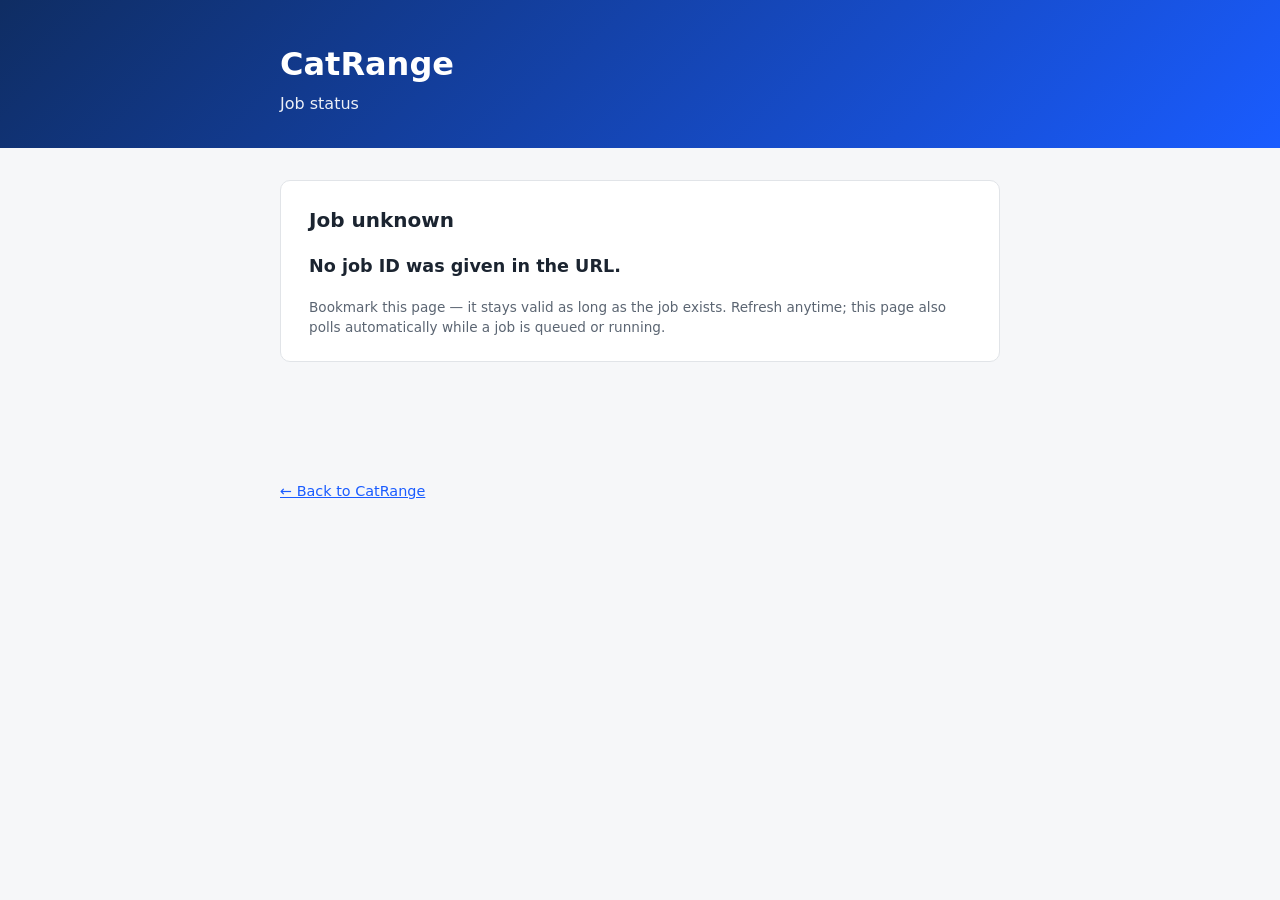
==== webapp/frontend/job.html @ ba91fe22 "Add catrange.sahassbio.com hosted-service stack + README updates - webapp/: Docker Compose stack (ng" ====
<!doctype html>
<html lang="en">
<head>
  <meta charset="utf-8" />
  <meta name="viewport" content="width=device-width, initial-scale=1" />
  <title>CatRange — Job status</title>
  <link rel="stylesheet" href="styles.css" />
</head>
<body>
  <header class="site-header">
    <div class="wrap">
      <h1><a href="index.html" class="home-link">CatRange</a></h1>
      <p class="tagline">Job status</p>
    </div>
  </header>

  <main class="wrap">
    <section class="card">
      <h2>Job <span id="job-id-display">…</span></h2>
      <p id="status-line">Loading…</p>
      <div id="progress-detail"></div>
      <p id="results-link" hidden>
        <a id="download-link" href="#">Download inference_results.csv</a>
      </p>
      <p class="hint">
        Bookmark this page — it stays valid as long as the job exists. Refresh anytime;
        this page also polls automatically while a job is queued or running.
      </p>
    </section>
  </main>

  <footer class="site-footer">
    <div class="wrap">
      <p><a href="index.html">&larr; Back to CatRange</a></p>
    </div>
  </footer>

  <script src="app.js"></script>
</body>
</html>
---- webapp/frontend/styles.css ----
:root {
  --ink: #1b2430;
  --muted: #5b6572;
  --bg: #f6f7f9;
  --card: #ffffff;
  --border: #e1e4e8;
  --accent: #1a5cff;
  --good: #1c7d3f;
  --bad: #b3261e;
  --radius: 10px;
}

* { box-sizing: border-box; }

body {
  margin: 0;
  font-family: "Segoe UI", system-ui, -apple-system, sans-serif;
  color: var(--ink);
  background: var(--bg);
  line-height: 1.5;
}

.wrap {
  max-width: 760px;
  margin: 0 auto;
  padding: 0 1.25rem;
}

.site-header {
  background: linear-gradient(135deg, #0f2d63, #1a5cff);
  color: #fff;
  padding: 2.5rem 0 2rem;
}

.site-header h1 { margin: 0 0 0.25rem; font-size: 2rem; }
.site-header .home-link { color: #fff; text-decoration: none; }
.site-header .tagline { margin: 0; opacity: 0.92; }
.site-header .lab-credit { margin: 0.5rem 0 0; font-size: 0.9rem; opacity: 0.85; }
.site-header .lab-credit a { color: #fff; }

main.wrap { padding-top: 2rem; padding-bottom: 3rem; }

.card {
  background: var(--card);
  border: 1px solid var(--border);
  border-radius: var(--radius);
  padding: 1.5rem 1.75rem;
  margin-bottom: 1.5rem;
}

.card.recommended {
  border-color: #bcd0ff;
  background: #f2f6ff;
}

.card h2 { margin-top: 0; font-size: 1.25rem; }

.colab-cta { text-align: center; }
.colab-badge img { display: inline-block; }

.job-form { display: flex; flex-direction: column; gap: 1rem; margin-top: 1rem; }

.field { display: flex; flex-direction: column; gap: 0.35rem; }
.field label { font-weight: 600; font-size: 0.9rem; }
.field textarea,
.field select,
.field input[type="email"],
.field input[type="file"] {
  font: inherit;
  padding: 0.5rem 0.6rem;
  border: 1px solid var(--border);
  border-radius: 6px;
  background: #fff;
}
.field textarea { resize: vertical; }
.hint { margin: 0; color: var(--muted); font-size: 0.85rem; }

button {
  align-self: flex-start;
  background: var(--accent);
  color: #fff;
  border: none;
  padding: 0.65rem 1.4rem;
  border-radius: 999px;
  font-weight: 600;
  cursor: pointer;
  font-size: 0.95rem;
}
button:hover { background: #0f45cc; }
button:disabled { background: #9fb3d9; cursor: not-allowed; }

.form-status { min-height: 1.2em; font-weight: 600; }
.form-status.error { color: var(--bad); }
.form-status.success { color: var(--good); }

.citation { color: var(--muted); font-size: 0.92rem; }

.site-footer {
  padding: 2rem 0 3rem;
  color: var(--muted);
  font-size: 0.9rem;
}
.site-footer a { color: var(--accent); }

#status-line { font-size: 1.1rem; font-weight: 600; }
#progress-detail { color: var(--muted); white-space: pre-wrap; font-size: 0.9rem; }
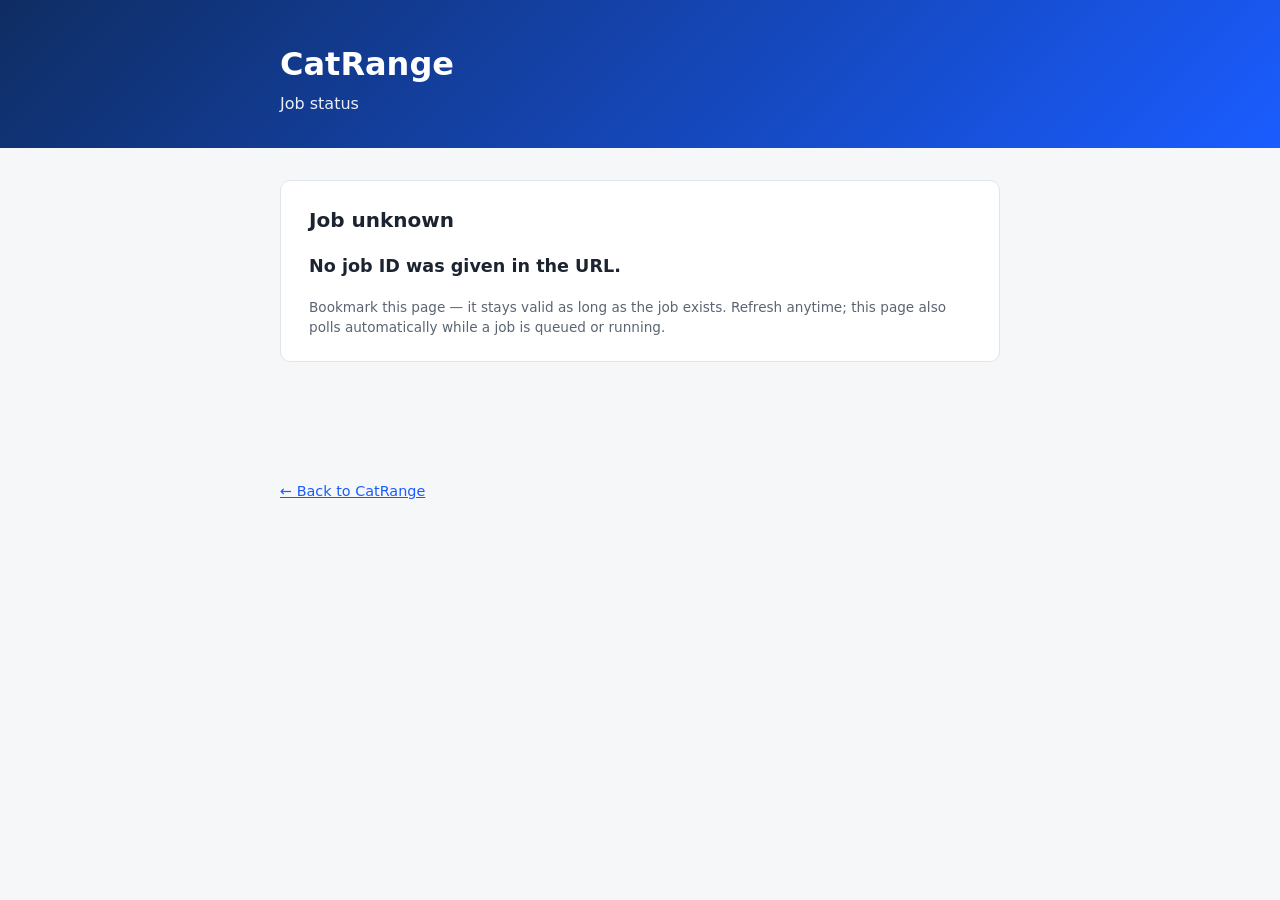
==== commit 5c8d6381: "Split frontend/backend deployment for Hostinger shared hosting catrange.sahassbio.com is confirmed H" ====
--- a/webapp/frontend/job.html
+++ b/webapp/frontend/job.html
@@ -35,6 +35,7 @@
     </div>
   </footer>
 
+  <script src="config.js"></script>
   <script src="app.js"></script>
 </body>
 </html>
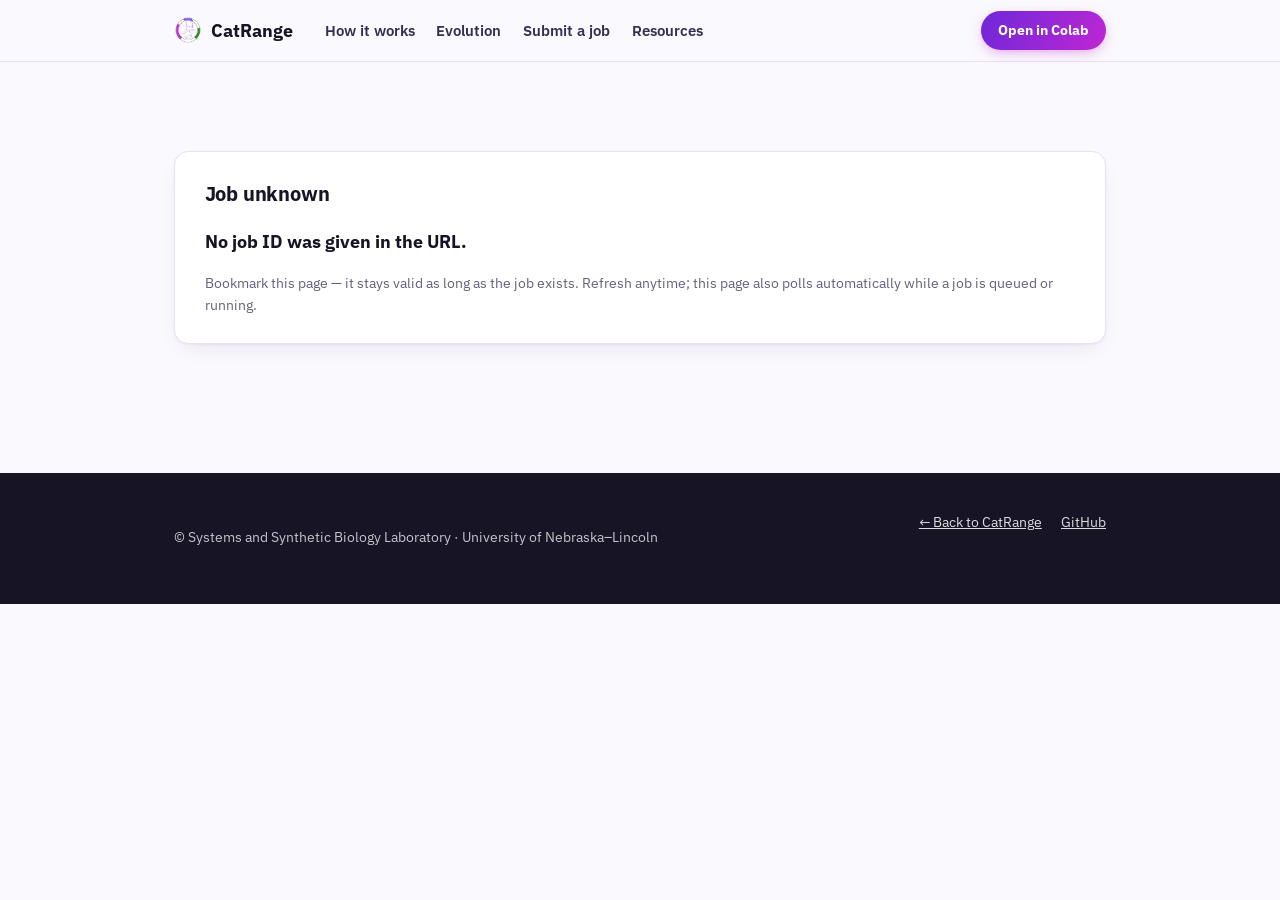
==== commit 3964c9f5: "Redesign frontend: elegant hero, evolution timeline, resources, team - New IBM Plex Sans/Mono type s" ====
--- a/webapp/frontend/job.html
+++ b/webapp/frontend/job.html
@@ -4,34 +4,53 @@
   <meta charset="utf-8" />
   <meta name="viewport" content="width=device-width, initial-scale=1" />
   <title>CatRange — Job status</title>
+  <link rel="icon" href="assets/catrange-mark.png" />
+  <link rel="preconnect" href="https://fonts.googleapis.com" />
+  <link rel="preconnect" href="https://fonts.gstatic.com" crossorigin />
+  <link href="https://fonts.googleapis.com/css2?family=IBM+Plex+Sans:wght@400;500;600;700;800&family=IBM+Plex+Mono:wght@500&display=swap" rel="stylesheet" />
   <link rel="stylesheet" href="styles.css" />
 </head>
 <body>
-  <header class="site-header">
+  <nav class="site-nav">
     <div class="wrap">
-      <h1><a href="index.html" class="home-link">CatRange</a></h1>
-      <p class="tagline">Job status</p>
+      <a class="brand" href="index.html">
+        <img src="assets/catrange-mark.png" alt="" />
+        CatRange
+      </a>
+      <div class="nav-links">
+        <a href="index.html#how-it-works">How it works</a>
+        <a href="index.html#evolution">Evolution</a>
+        <a href="index.html#submit">Submit a job</a>
+        <a href="index.html#resources">Resources</a>
+      </div>
+      <a class="nav-cta" href="https://colab.research.google.com/github/ssbio/CatRange/blob/main/CatRange_Inference_Interface.ipynb" target="_blank" rel="noopener">Open in Colab</a>
     </div>
-  </header>
+  </nav>
 
   <main class="wrap">
-    <section class="card">
-      <h2>Job <span id="job-id-display">…</span></h2>
-      <p id="status-line">Loading…</p>
-      <div id="progress-detail"></div>
-      <p id="results-link" hidden>
-        <a id="download-link" href="#">Download inference_results.csv</a>
-      </p>
-      <p class="hint">
-        Bookmark this page — it stays valid as long as the job exists. Refresh anytime;
-        this page also polls automatically while a job is queued or running.
-      </p>
+    <section class="section">
+      <div class="card">
+        <h2>Job <span id="job-id-display">…</span></h2>
+        <p id="status-line">Loading…</p>
+        <div id="progress-detail"></div>
+        <p id="results-link" hidden>
+          <a id="download-link" href="#">Download inference_results.csv</a>
+        </p>
+        <p class="hint">
+          Bookmark this page — it stays valid as long as the job exists. Refresh anytime;
+          this page also polls automatically while a job is queued or running.
+        </p>
+      </div>
     </section>
   </main>
 
   <footer class="site-footer">
     <div class="wrap">
-      <p><a href="index.html">&larr; Back to CatRange</a></p>
+      <p>&copy; Systems and Synthetic Biology Laboratory &middot; University of Nebraska–Lincoln</p>
+      <div class="footer-links">
+        <a href="index.html">&larr; Back to CatRange</a>
+        <a href="https://github.com/ssbio/CatRange" target="_blank" rel="noopener">GitHub</a>
+      </div>
     </div>
   </footer>
 
--- a/webapp/frontend/styles.css
+++ b/webapp/frontend/styles.css
@@ -1,106 +1,589 @@
+/* =========================================================================
+   CatRange — design tokens
+   Palette takes its cue from the enzyme-kinetics cycle motif (magenta/violet
+   substrate branch, green product branch) rather than generic "SaaS blue".
+   ========================================================================= */
 :root {
-  --ink: #1b2430;
-  --muted: #5b6572;
-  --bg: #f6f7f9;
+  --ink: #171425;
+  --ink-soft: #372f52;
+  --muted: #665f7d;
+  --bg: #faf9fd;
+  --bg-tint: #f3effc;
   --card: #ffffff;
-  --border: #e1e4e8;
-  --accent: #1a5cff;
-  --good: #1c7d3f;
+  --border: #e6e1f5;
+
+  --violet: #6d28d9;
+  --violet-dark: #4c1d95;
+  --magenta: #c026d3;
+  --green: #15803d;
+  --green-bright: #22c55e;
+  --gold: #d97706;
   --bad: #b3261e;
-  --radius: 10px;
+
+  --gradient-hero: linear-gradient(135deg, #241a4d 0%, #5b21b6 46%, #c026d3 100%);
+  --gradient-accent: linear-gradient(120deg, var(--violet), var(--magenta));
+
+  --radius-sm: 8px;
+  --radius: 14px;
+  --radius-lg: 20px;
+  --shadow-card: 0 1px 2px rgba(23, 20, 37, 0.04), 0 8px 24px -12px rgba(76, 29, 149, 0.18);
+  --shadow-pop: 0 12px 32px -8px rgba(76, 29, 149, 0.35);
+  --max: 980px;
 }
 
 * { box-sizing: border-box; }
+
+html { scroll-behavior: smooth; }
 
 body {
   margin: 0;
-  font-family: "Segoe UI", system-ui, -apple-system, sans-serif;
+  font-family: "IBM Plex Sans", "Segoe UI", system-ui, -apple-system, sans-serif;
   color: var(--ink);
   background: var(--bg);
-  line-height: 1.5;
+  line-height: 1.6;
+  -webkit-font-smoothing: antialiased;
 }
 
 .wrap {
-  max-width: 760px;
+  max-width: var(--max);
   margin: 0 auto;
-  padding: 0 1.25rem;
-}
-
-.site-header {
-  background: linear-gradient(135deg, #0f2d63, #1a5cff);
+  padding: 0 1.5rem;
+}
+
+a { color: var(--violet); }
+a:hover { color: var(--magenta); }
+
+h1, h2, h3 { font-family: inherit; letter-spacing: -0.01em; color: var(--ink); }
+code {
+  background: var(--bg-tint);
+  border-radius: 4px;
+  padding: 0.1rem 0.35rem;
+  font-size: 0.9em;
+}
+
+/* -------------------------------------------------------------------------
+   Top navigation
+   ------------------------------------------------------------------------- */
+.site-nav {
+  position: sticky;
+  top: 0;
+  z-index: 20;
+  background: rgba(250, 249, 253, 0.88);
+  backdrop-filter: blur(10px);
+  border-bottom: 1px solid var(--border);
+}
+.site-nav .wrap {
+  display: flex;
+  align-items: center;
+  gap: 1.5rem;
+  padding-top: 0.7rem;
+  padding-bottom: 0.7rem;
+}
+.brand {
+  display: flex;
+  align-items: center;
+  gap: 0.55rem;
+  font-weight: 800;
+  font-size: 1.15rem;
+  color: var(--ink);
+  text-decoration: none;
+  white-space: nowrap;
+}
+.brand img { width: 28px; height: 28px; display: block; }
+.brand:hover { color: var(--violet); }
+
+.nav-links {
+  display: flex;
+  gap: 1.35rem;
+  margin: 0 auto 0 0.5rem;
+  flex-wrap: wrap;
+  font-size: 0.92rem;
+  font-weight: 600;
+}
+.nav-links a {
+  color: var(--ink-soft);
+  text-decoration: none;
+}
+.nav-links a:hover { color: var(--violet); }
+
+.nav-cta {
+  background: var(--gradient-accent);
+  color: #fff !important;
+  padding: 0.5rem 1.05rem;
+  border-radius: 999px;
+  text-decoration: none;
+  font-weight: 700;
+  font-size: 0.88rem;
+  white-space: nowrap;
+  box-shadow: 0 4px 14px -4px rgba(192, 38, 211, 0.55);
+}
+.nav-cta:hover { color: #fff !important; filter: brightness(1.08); }
+
+/* -------------------------------------------------------------------------
+   Hero
+   ------------------------------------------------------------------------- */
+.hero {
+  background: var(--gradient-hero);
   color: #fff;
-  padding: 2.5rem 0 2rem;
-}
-
-.site-header h1 { margin: 0 0 0.25rem; font-size: 2rem; }
-.site-header .home-link { color: #fff; text-decoration: none; }
-.site-header .tagline { margin: 0; opacity: 0.92; }
-.site-header .lab-credit { margin: 0.5rem 0 0; font-size: 0.9rem; opacity: 0.85; }
-.site-header .lab-credit a { color: #fff; }
-
-main.wrap { padding-top: 2rem; padding-bottom: 3rem; }
+  padding: 3.2rem 0 3.4rem;
+  position: relative;
+  overflow: hidden;
+}
+.hero::after {
+  content: "";
+  position: absolute;
+  inset: 0;
+  background: radial-gradient(circle at 85% 15%, rgba(255, 255, 255, 0.14), transparent 45%);
+  pointer-events: none;
+}
+.hero .wrap { position: relative; }
+
+.eyebrow {
+  display: inline-flex;
+  align-items: center;
+  gap: 0.4rem;
+  background: rgba(255, 255, 255, 0.14);
+  border: 1px solid rgba(255, 255, 255, 0.28);
+  padding: 0.3rem 0.85rem;
+  border-radius: 999px;
+  font-size: 0.78rem;
+  font-weight: 700;
+  letter-spacing: 0.04em;
+  text-transform: uppercase;
+  margin-bottom: 1.1rem;
+}
+.eyebrow a { color: #fff; text-decoration: underline; text-underline-offset: 2px; }
+
+.hero h1 {
+  color: #fff;
+  margin: 0 0 0.6rem;
+  font-size: 2.05rem;
+  font-weight: 800;
+  line-height: 1.2;
+  max-width: 42rem;
+}
+.hero .subtitle {
+  margin: 0 0 1.4rem;
+  font-size: 1.08rem;
+  color: rgba(255, 255, 255, 0.92);
+  max-width: 38rem;
+}
+.hero .lab-line {
+  margin: 0 0 0.3rem;
+  font-size: 0.95rem;
+  color: rgba(255, 255, 255, 0.85);
+}
+.hero .pi-line {
+  margin: 0 0 1.8rem;
+  font-size: 0.92rem;
+  color: rgba(255, 255, 255, 0.75);
+}
+.hero .pi-line strong { color: #fff; font-weight: 700; }
+
+.hero-actions {
+  display: flex;
+  flex-wrap: wrap;
+  gap: 0.9rem;
+  align-items: center;
+}
+.btn {
+  display: inline-flex;
+  align-items: center;
+  gap: 0.5rem;
+  padding: 0.75rem 1.5rem;
+  border-radius: 999px;
+  font-weight: 700;
+  font-size: 0.96rem;
+  text-decoration: none;
+  border: none;
+  cursor: pointer;
+  transition: transform 0.12s ease, filter 0.12s ease;
+}
+.btn:hover { transform: translateY(-1px); }
+.btn-primary {
+  background: var(--green-bright);
+  color: #0b3a1c;
+  box-shadow: 0 10px 24px -8px rgba(34, 197, 94, 0.55);
+}
+.btn-primary:hover { color: #0b3a1c; filter: brightness(1.05); }
+.btn-ghost {
+  background: rgba(255, 255, 255, 0.1);
+  color: #fff;
+  border: 1.5px solid rgba(255, 255, 255, 0.55);
+}
+.btn-ghost:hover { color: #fff; background: rgba(255, 255, 255, 0.18); }
+
+.colab-badge img { display: block; height: 30px; }
+
+/* -------------------------------------------------------------------------
+   Institution logo strip
+   ------------------------------------------------------------------------- */
+.logo-strip {
+  background: var(--bg-tint);
+  border-bottom: 1px solid var(--border);
+  padding: 1rem 0;
+}
+.logo-strip .wrap {
+  display: flex;
+  align-items: center;
+  gap: 2.2rem;
+  flex-wrap: wrap;
+  justify-content: center;
+}
+.logo-strip p {
+  margin: 0;
+  font-size: 0.8rem;
+  color: var(--muted);
+  font-weight: 600;
+  text-transform: uppercase;
+  letter-spacing: 0.05em;
+}
+.logo-strip .logos {
+  display: flex;
+  align-items: center;
+  gap: 2.2rem;
+  flex-wrap: wrap;
+}
+.logo-strip img {
+  height: 42px;
+  width: auto;
+  filter: grayscale(0.15);
+  opacity: 0.92;
+}
+
+/* -------------------------------------------------------------------------
+   Sections & cards
+   ------------------------------------------------------------------------- */
+main.wrap { padding-top: 3rem; padding-bottom: 3rem; }
+
+.section { padding: 2.6rem 0; }
+.section + .section { border-top: 1px solid var(--border); }
+.section-head { max-width: 40rem; margin: 0 auto 2rem; text-align: center; }
+.section-head .kicker {
+  display: inline-block;
+  color: var(--violet);
+  font-weight: 800;
+  font-size: 0.78rem;
+  letter-spacing: 0.09em;
+  text-transform: uppercase;
+  margin-bottom: 0.5rem;
+}
+.section-head h2 { font-size: 1.65rem; margin: 0 0 0.6rem; }
+.section-head p { color: var(--muted); margin: 0; }
 
 .card {
   background: var(--card);
   border: 1px solid var(--border);
   border-radius: var(--radius);
-  padding: 1.5rem 1.75rem;
+  padding: 1.6rem 1.85rem;
   margin-bottom: 1.5rem;
+  box-shadow: var(--shadow-card);
 }
 
 .card.recommended {
-  border-color: #bcd0ff;
-  background: #f2f6ff;
-}
+  border-color: #b9f3cf;
+  background: linear-gradient(180deg, #f2fdf6, #ffffff 55%);
+}
+.card.recommended h2 { color: var(--green); }
 
 .card h2 { margin-top: 0; font-size: 1.25rem; }
 
+.grid-2 { display: grid; grid-template-columns: 1fr 1fr; gap: 1.5rem; align-items: start; }
+@media (max-width: 780px) { .grid-2 { grid-template-columns: 1fr; } }
+
+/* Mode cards ("How CatRange works") */
+.mode-grid {
+  display: grid;
+  grid-template-columns: repeat(4, 1fr);
+  gap: 1rem;
+  margin-top: 0.5rem;
+}
+@media (max-width: 900px) { .mode-grid { grid-template-columns: repeat(2, 1fr); } }
+@media (max-width: 520px) { .mode-grid { grid-template-columns: 1fr; } }
+
+.mode-card {
+  background: var(--card);
+  border: 1px solid var(--border);
+  border-radius: var(--radius);
+  padding: 1.25rem 1.15rem;
+  box-shadow: var(--shadow-card);
+}
+.mode-card .mode-icon {
+  width: 38px;
+  height: 38px;
+  border-radius: 10px;
+  display: flex;
+  align-items: center;
+  justify-content: center;
+  font-size: 1.15rem;
+  margin-bottom: 0.7rem;
+  background: var(--gradient-accent);
+  color: #fff;
+}
+.mode-card h3 { margin: 0 0 0.35rem; font-size: 1.02rem; }
+.mode-card p { margin: 0; color: var(--muted); font-size: 0.88rem; }
+
+.mech-note {
+  margin-top: 1.1rem;
+  padding: 0.9rem 1.1rem;
+  background: var(--bg-tint);
+  border: 1px solid var(--border);
+  border-radius: var(--radius-sm);
+  font-size: 0.9rem;
+  color: var(--ink-soft);
+}
+.mech-note strong { color: var(--violet); }
+
 .colab-cta { text-align: center; }
-.colab-badge img { display: inline-block; }
 
 .job-form { display: flex; flex-direction: column; gap: 1rem; margin-top: 1rem; }
 
 .field { display: flex; flex-direction: column; gap: 0.35rem; }
-.field label { font-weight: 600; font-size: 0.9rem; }
+.field label { font-weight: 700; font-size: 0.88rem; color: var(--ink-soft); }
 .field textarea,
 .field select,
 .field input[type="email"],
 .field input[type="file"] {
   font: inherit;
-  padding: 0.5rem 0.6rem;
-  border: 1px solid var(--border);
-  border-radius: 6px;
+  padding: 0.55rem 0.7rem;
+  border: 1.5px solid var(--border);
+  border-radius: var(--radius-sm);
   background: #fff;
-}
-.field textarea { resize: vertical; }
+  color: var(--ink);
+}
+.field textarea:focus,
+.field select:focus,
+.field input:focus {
+  outline: none;
+  border-color: var(--violet);
+  box-shadow: 0 0 0 3px rgba(109, 40, 217, 0.15);
+}
+.field textarea { resize: vertical; font-family: "SFMono-Regular", Consolas, monospace; }
 .hint { margin: 0; color: var(--muted); font-size: 0.85rem; }
 
 button {
   align-self: flex-start;
-  background: var(--accent);
+  background: var(--gradient-accent);
   color: #fff;
   border: none;
-  padding: 0.65rem 1.4rem;
+  padding: 0.7rem 1.6rem;
   border-radius: 999px;
-  font-weight: 600;
+  font-weight: 700;
   cursor: pointer;
   font-size: 0.95rem;
-}
-button:hover { background: #0f45cc; }
-button:disabled { background: #9fb3d9; cursor: not-allowed; }
-
-.form-status { min-height: 1.2em; font-weight: 600; }
+  box-shadow: 0 8px 20px -8px rgba(109, 40, 217, 0.5);
+}
+button:hover { filter: brightness(1.08); }
+button:disabled { background: #cabfe0; box-shadow: none; cursor: not-allowed; }
+
+.form-status { min-height: 1.2em; font-weight: 700; }
 .form-status.error { color: var(--bad); }
-.form-status.success { color: var(--good); }
-
-.citation { color: var(--muted); font-size: 0.92rem; }
-
-.site-footer {
-  padding: 2rem 0 3rem;
+.form-status.success { color: var(--green); }
+
+.citation {
   color: var(--muted);
   font-size: 0.9rem;
-}
-.site-footer a { color: var(--accent); }
-
-#status-line { font-size: 1.1rem; font-weight: 600; }
+  font-style: italic;
+  background: var(--bg-tint);
+  border-radius: var(--radius-sm);
+  padding: 0.8rem 1rem;
+  margin: 0.8rem 0;
+}
+
+/* -------------------------------------------------------------------------
+   Evolution timeline
+   ------------------------------------------------------------------------- */
+.timeline {
+  position: relative;
+  margin: 2rem 0 0.5rem;
+  padding-left: 2rem;
+}
+.timeline::before {
+  content: "";
+  position: absolute;
+  left: 0.55rem;
+  top: 0.4rem;
+  bottom: 0.4rem;
+  width: 3px;
+  border-radius: 3px;
+  background: linear-gradient(180deg, var(--violet), var(--magenta), var(--green-bright));
+}
+.timeline-item {
+  position: relative;
+  padding-bottom: 2.1rem;
+}
+.timeline-item:last-child { padding-bottom: 0; }
+.timeline-item::before {
+  content: "";
+  position: absolute;
+  left: -2rem;
+  top: 0.28rem;
+  width: 14px;
+  height: 14px;
+  border-radius: 50%;
+  background: #fff;
+  border: 3px solid var(--violet);
+  box-shadow: 0 0 0 4px var(--bg);
+}
+.timeline-item.milestone-realkcat::before { border-color: var(--magenta); }
+.timeline-item.milestone-catrange::before { border-color: var(--green-bright); }
+.timeline-item.milestone-today::before { border-color: var(--gold); }
+
+.timeline-item .tag {
+  display: inline-block;
+  font-size: 0.72rem;
+  font-weight: 800;
+  letter-spacing: 0.06em;
+  text-transform: uppercase;
+  color: var(--violet);
+  background: var(--bg-tint);
+  border-radius: 999px;
+  padding: 0.2rem 0.65rem;
+  margin-bottom: 0.45rem;
+}
+.timeline-item.milestone-realkcat .tag { color: var(--magenta); background: #fbe8fc; }
+.timeline-item.milestone-catrange .tag { color: var(--green); background: #e6f7ec; }
+.timeline-item.milestone-today .tag { color: var(--gold); background: #fdf1e0; }
+
+.timeline-item h3 { margin: 0 0 0.4rem; font-size: 1.12rem; }
+.timeline-item p { margin: 0 0 0.6rem; color: var(--ink-soft); font-size: 0.95rem; }
+.timeline-item p:last-child { margin-bottom: 0; }
+.timeline-item .stat-row {
+  display: flex;
+  gap: 0.6rem;
+  flex-wrap: wrap;
+  margin: 0.7rem 0;
+}
+.stat-pill {
+  background: #fff;
+  border: 1.5px solid var(--border);
+  border-radius: var(--radius-sm);
+  padding: 0.45rem 0.8rem;
+  font-size: 0.82rem;
+  font-weight: 700;
+  color: var(--ink-soft);
+}
+.stat-pill b { color: var(--violet); }
+
+.evidence-figure {
+  margin-top: 1.75rem;
+  border: 1px solid var(--border);
+  border-radius: var(--radius);
+  overflow: hidden;
+  background: #fff;
+  box-shadow: var(--shadow-card);
+}
+.evidence-figure img { display: block; width: 100%; height: auto; }
+.evidence-figure figcaption {
+  padding: 1rem 1.3rem 1.2rem;
+  color: var(--muted);
+  font-size: 0.86rem;
+}
+.evidence-figure figcaption strong { color: var(--ink-soft); }
+
+/* -------------------------------------------------------------------------
+   Resource link cards
+   ------------------------------------------------------------------------- */
+.resource-grid {
+  display: grid;
+  grid-template-columns: repeat(2, 1fr);
+  gap: 1.1rem;
+}
+@media (max-width: 700px) { .resource-grid { grid-template-columns: 1fr; } }
+
+.resource-card {
+  display: flex;
+  gap: 0.9rem;
+  align-items: flex-start;
+  background: var(--card);
+  border: 1px solid var(--border);
+  border-radius: var(--radius);
+  padding: 1.2rem 1.3rem;
+  text-decoration: none;
+  color: inherit;
+  box-shadow: var(--shadow-card);
+  transition: transform 0.12s ease, box-shadow 0.12s ease, border-color 0.12s ease;
+}
+.resource-card:hover {
+  transform: translateY(-2px);
+  border-color: var(--violet);
+  box-shadow: var(--shadow-pop);
+}
+.resource-card .r-icon {
+  flex: none;
+  width: 42px;
+  height: 42px;
+  border-radius: 11px;
+  display: flex;
+  align-items: center;
+  justify-content: center;
+  font-size: 1.3rem;
+  background: var(--gradient-accent);
+  color: #fff;
+}
+.resource-card h3 { margin: 0 0 0.25rem; font-size: 1rem; color: var(--ink); }
+.resource-card p { margin: 0; font-size: 0.85rem; color: var(--muted); }
+.resource-card .r-meta {
+  display: block;
+  margin-top: 0.4rem;
+  font-size: 0.78rem;
+  color: var(--violet);
+  font-weight: 700;
+}
+
+/* -------------------------------------------------------------------------
+   Team / PI section
+   ------------------------------------------------------------------------- */
+.team-card {
+  background: var(--card);
+  border: 1px solid var(--border);
+  border-radius: var(--radius);
+  padding: 1.6rem 1.85rem;
+  box-shadow: var(--shadow-card);
+}
+.pi-grid {
+  display: grid;
+  grid-template-columns: repeat(3, 1fr);
+  gap: 1rem;
+  margin: 1.2rem 0 0.5rem;
+}
+@media (max-width: 700px) { .pi-grid { grid-template-columns: 1fr; } }
+.pi-card {
+  border: 1px solid var(--border);
+  border-radius: var(--radius-sm);
+  padding: 1rem 1.1rem;
+  background: var(--bg-tint);
+}
+.pi-card .pi-name { font-weight: 800; color: var(--ink); font-size: 0.98rem; }
+.pi-card .pi-role { color: var(--muted); font-size: 0.82rem; margin-top: 0.15rem; }
+
+/* -------------------------------------------------------------------------
+   Footer
+   ------------------------------------------------------------------------- */
+.site-footer {
+  background: var(--ink);
+  color: rgba(255, 255, 255, 0.75);
+  padding: 2.4rem 0 2.6rem;
+  margin-top: 1rem;
+}
+.site-footer .wrap {
+  display: flex;
+  justify-content: space-between;
+  flex-wrap: wrap;
+  gap: 1rem;
+  font-size: 0.88rem;
+}
+.site-footer a { color: rgba(255, 255, 255, 0.85); }
+.site-footer a:hover { color: #fff; }
+.footer-links { display: flex; gap: 1.2rem; flex-wrap: wrap; }
+
+/* -------------------------------------------------------------------------
+   Job status page
+   ------------------------------------------------------------------------- */
+#status-line { font-size: 1.1rem; font-weight: 700; }
 #progress-detail { color: var(--muted); white-space: pre-wrap; font-size: 0.9rem; }
+
+@media (max-width: 640px) {
+  .hero h1 { font-size: 1.6rem; }
+  .nav-links { display: none; }
+}
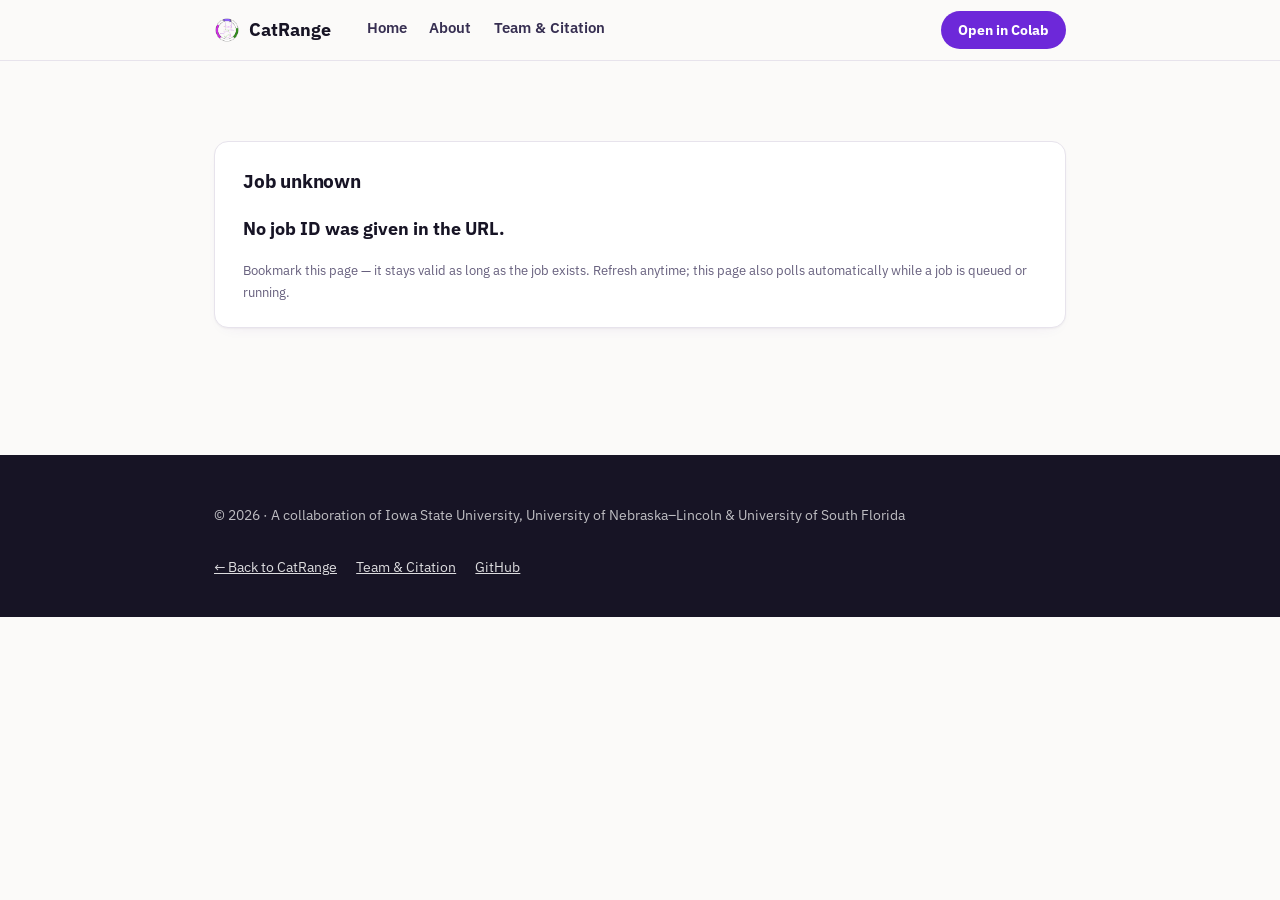
==== commit e33e4fde: "Split site into focused pages, fix 3-institution attribution, add real citation - Split the single l" ====
--- a/webapp/frontend/job.html
+++ b/webapp/frontend/job.html
@@ -18,10 +18,9 @@
         CatRange
       </a>
       <div class="nav-links">
-        <a href="index.html#how-it-works">How it works</a>
-        <a href="index.html#evolution">Evolution</a>
-        <a href="index.html#submit">Submit a job</a>
-        <a href="index.html#resources">Resources</a>
+        <a href="index.html">Home</a>
+        <a href="about.html">About</a>
+        <a href="team.html">Team &amp; Citation</a>
       </div>
       <a class="nav-cta" href="https://colab.research.google.com/github/ssbio/CatRange/blob/main/CatRange_Inference_Interface.ipynb" target="_blank" rel="noopener">Open in Colab</a>
     </div>
@@ -46,9 +45,10 @@
 
   <footer class="site-footer">
     <div class="wrap">
-      <p>&copy; Systems and Synthetic Biology Laboratory &middot; University of Nebraska–Lincoln</p>
+      <p>&copy; 2026 &middot; A collaboration of Iowa State University, University of Nebraska–Lincoln &amp; University of South Florida</p>
       <div class="footer-links">
         <a href="index.html">&larr; Back to CatRange</a>
+        <a href="team.html">Team &amp; Citation</a>
         <a href="https://github.com/ssbio/CatRange" target="_blank" rel="noopener">GitHub</a>
       </div>
     </div>
--- a/webapp/frontend/styles.css
+++ b/webapp/frontend/styles.css
@@ -1,34 +1,34 @@
 /* =========================================================================
    CatRange — design tokens
-   Palette takes its cue from the enzyme-kinetics cycle motif (magenta/violet
-   substrate branch, green product branch) rather than generic "SaaS blue".
+   Calm, paper-like scientific-tool aesthetic: mostly neutral surfaces, one
+   accent color reserved for actions/links, monospace used only for small
+   labels and code — not a loud marketing gradient everywhere.
    ========================================================================= */
 :root {
   --ink: #171425;
   --ink-soft: #372f52;
   --muted: #665f7d;
-  --bg: #faf9fd;
-  --bg-tint: #f3effc;
+  --bg: #fbfaf9;
+  --bg-tint: #f4f1fb;
   --card: #ffffff;
-  --border: #e6e1f5;
+  --border: #e7e3ec;
 
   --violet: #6d28d9;
   --violet-dark: #4c1d95;
-  --magenta: #c026d3;
+  --magenta: #a726c1;
   --green: #15803d;
   --green-bright: #22c55e;
-  --gold: #d97706;
+  --gold: #b45309;
   --bad: #b3261e;
 
-  --gradient-hero: linear-gradient(135deg, #241a4d 0%, #5b21b6 46%, #c026d3 100%);
   --gradient-accent: linear-gradient(120deg, var(--violet), var(--magenta));
 
   --radius-sm: 8px;
   --radius: 14px;
   --radius-lg: 20px;
-  --shadow-card: 0 1px 2px rgba(23, 20, 37, 0.04), 0 8px 24px -12px rgba(76, 29, 149, 0.18);
-  --shadow-pop: 0 12px 32px -8px rgba(76, 29, 149, 0.35);
-  --max: 980px;
+  --shadow-card: 0 1px 2px rgba(23, 20, 37, 0.04), 0 6px 18px -12px rgba(76, 29, 149, 0.14);
+  --shadow-pop: 0 12px 32px -8px rgba(76, 29, 149, 0.28);
+  --max: 900px;
 }
 
 * { box-sizing: border-box; }
@@ -59,16 +59,26 @@
   border-radius: 4px;
   padding: 0.1rem 0.35rem;
   font-size: 0.9em;
-}
-
-/* -------------------------------------------------------------------------
-   Top navigation
+  font-family: "IBM Plex Mono", "SFMono-Regular", Consolas, monospace;
+}
+
+.mono-label {
+  font-family: "IBM Plex Mono", "SFMono-Regular", Consolas, monospace;
+  text-transform: uppercase;
+  letter-spacing: 0.08em;
+  font-size: 0.72rem;
+  font-weight: 500;
+  color: var(--violet);
+}
+
+/* -------------------------------------------------------------------------
+   Top navigation — shared across every page
    ------------------------------------------------------------------------- */
 .site-nav {
   position: sticky;
   top: 0;
   z-index: 20;
-  background: rgba(250, 249, 253, 0.88);
+  background: rgba(251, 250, 249, 0.92);
   backdrop-filter: blur(10px);
   border-bottom: 1px solid var(--border);
 }
@@ -84,18 +94,18 @@
   align-items: center;
   gap: 0.55rem;
   font-weight: 800;
-  font-size: 1.15rem;
+  font-size: 1.1rem;
   color: var(--ink);
   text-decoration: none;
   white-space: nowrap;
 }
-.brand img { width: 28px; height: 28px; display: block; }
+.brand img { width: 26px; height: 26px; display: block; }
 .brand:hover { color: var(--violet); }
 
 .nav-links {
   display: flex;
-  gap: 1.35rem;
-  margin: 0 auto 0 0.5rem;
+  gap: 1.4rem;
+  margin: 0 auto 0 0.75rem;
   flex-wrap: wrap;
   font-size: 0.92rem;
   font-weight: 600;
@@ -103,82 +113,72 @@
 .nav-links a {
   color: var(--ink-soft);
   text-decoration: none;
+  padding-bottom: 2px;
+  border-bottom: 2px solid transparent;
 }
 .nav-links a:hover { color: var(--violet); }
+.nav-links a.current { color: var(--violet); border-bottom-color: var(--violet); }
 
 .nav-cta {
-  background: var(--gradient-accent);
+  background: var(--violet);
   color: #fff !important;
   padding: 0.5rem 1.05rem;
   border-radius: 999px;
   text-decoration: none;
   font-weight: 700;
-  font-size: 0.88rem;
+  font-size: 0.86rem;
   white-space: nowrap;
-  box-shadow: 0 4px 14px -4px rgba(192, 38, 211, 0.55);
-}
-.nav-cta:hover { color: #fff !important; filter: brightness(1.08); }
-
-/* -------------------------------------------------------------------------
-   Hero
+}
+.nav-cta:hover { color: #fff !important; background: var(--violet-dark); }
+
+/* -------------------------------------------------------------------------
+   Hero — calm, mostly-neutral, paper-like (index.html only)
    ------------------------------------------------------------------------- */
 .hero {
-  background: var(--gradient-hero);
-  color: #fff;
-  padding: 3.2rem 0 3.4rem;
-  position: relative;
-  overflow: hidden;
-}
-.hero::after {
-  content: "";
-  position: absolute;
-  inset: 0;
-  background: radial-gradient(circle at 85% 15%, rgba(255, 255, 255, 0.14), transparent 45%);
-  pointer-events: none;
-}
-.hero .wrap { position: relative; }
+  background: var(--bg-tint);
+  border-bottom: 3px solid transparent;
+  border-image: var(--gradient-accent) 1;
+  padding: 3rem 0 2.6rem;
+}
 
 .eyebrow {
   display: inline-flex;
   align-items: center;
   gap: 0.4rem;
-  background: rgba(255, 255, 255, 0.14);
-  border: 1px solid rgba(255, 255, 255, 0.28);
-  padding: 0.3rem 0.85rem;
-  border-radius: 999px;
-  font-size: 0.78rem;
-  font-weight: 700;
-  letter-spacing: 0.04em;
+  color: var(--violet);
+  font-family: "IBM Plex Mono", monospace;
+  font-size: 0.76rem;
+  font-weight: 500;
+  letter-spacing: 0.05em;
   text-transform: uppercase;
-  margin-bottom: 1.1rem;
-}
-.eyebrow a { color: #fff; text-decoration: underline; text-underline-offset: 2px; }
+  margin-bottom: 1rem;
+}
+.eyebrow a { color: var(--violet); text-decoration: underline; text-underline-offset: 2px; }
 
 .hero h1 {
-  color: #fff;
-  margin: 0 0 0.6rem;
-  font-size: 2.05rem;
+  margin: 0 0 0.7rem;
+  font-size: 1.9rem;
   font-weight: 800;
-  line-height: 1.2;
-  max-width: 42rem;
+  line-height: 1.25;
+  max-width: 40rem;
 }
 .hero .subtitle {
-  margin: 0 0 1.4rem;
-  font-size: 1.08rem;
-  color: rgba(255, 255, 255, 0.92);
-  max-width: 38rem;
+  margin: 0 0 1.2rem;
+  font-size: 1.05rem;
+  color: var(--ink-soft);
+  max-width: 36rem;
 }
 .hero .lab-line {
-  margin: 0 0 0.3rem;
-  font-size: 0.95rem;
-  color: rgba(255, 255, 255, 0.85);
+  margin: 0 0 0.25rem;
+  font-size: 0.92rem;
+  color: var(--muted);
 }
 .hero .pi-line {
-  margin: 0 0 1.8rem;
-  font-size: 0.92rem;
-  color: rgba(255, 255, 255, 0.75);
-}
-.hero .pi-line strong { color: #fff; font-weight: 700; }
+  margin: 0 0 1.6rem;
+  font-size: 0.9rem;
+  color: var(--muted);
+}
+.hero .pi-line strong { color: var(--ink-soft); font-weight: 700; }
 
 .hero-actions {
   display: flex;
@@ -190,10 +190,10 @@
   display: inline-flex;
   align-items: center;
   gap: 0.5rem;
-  padding: 0.75rem 1.5rem;
+  padding: 0.72rem 1.4rem;
   border-radius: 999px;
   font-weight: 700;
-  font-size: 0.96rem;
+  font-size: 0.95rem;
   text-decoration: none;
   border: none;
   cursor: pointer;
@@ -203,15 +203,15 @@
 .btn-primary {
   background: var(--green-bright);
   color: #0b3a1c;
-  box-shadow: 0 10px 24px -8px rgba(34, 197, 94, 0.55);
+  box-shadow: 0 8px 20px -8px rgba(34, 197, 94, 0.45);
 }
 .btn-primary:hover { color: #0b3a1c; filter: brightness(1.05); }
 .btn-ghost {
-  background: rgba(255, 255, 255, 0.1);
-  color: #fff;
-  border: 1.5px solid rgba(255, 255, 255, 0.55);
-}
-.btn-ghost:hover { color: #fff; background: rgba(255, 255, 255, 0.18); }
+  background: #fff;
+  color: var(--violet);
+  border: 1.5px solid var(--violet);
+}
+.btn-ghost:hover { color: #fff; background: var(--violet); }
 
 .colab-badge img { display: block; height: 30px; }
 
@@ -219,7 +219,7 @@
    Institution logo strip
    ------------------------------------------------------------------------- */
 .logo-strip {
-  background: var(--bg-tint);
+  background: var(--card);
   border-bottom: 1px solid var(--border);
   padding: 1rem 0;
 }
@@ -232,9 +232,9 @@
 }
 .logo-strip p {
   margin: 0;
-  font-size: 0.8rem;
+  font-size: 0.78rem;
   color: var(--muted);
-  font-weight: 600;
+  font-family: "IBM Plex Mono", monospace;
   text-transform: uppercase;
   letter-spacing: 0.05em;
 }
@@ -245,50 +245,53 @@
   flex-wrap: wrap;
 }
 .logo-strip img {
-  height: 42px;
+  height: 38px;
   width: auto;
-  filter: grayscale(0.15);
+  filter: grayscale(0.1);
   opacity: 0.92;
 }
 
 /* -------------------------------------------------------------------------
+   Simple page header (used by about.html / team.html instead of the hero)
+   ------------------------------------------------------------------------- */
+.page-header {
+  padding: 2.4rem 0 2rem;
+  border-bottom: 1px solid var(--border);
+}
+.page-header .mono-label { display: block; margin-bottom: 0.5rem; }
+.page-header h1 { margin: 0 0 0.5rem; font-size: 1.7rem; }
+.page-header p { margin: 0; color: var(--muted); max-width: 38rem; }
+
+/* -------------------------------------------------------------------------
    Sections & cards
    ------------------------------------------------------------------------- */
-main.wrap { padding-top: 3rem; padding-bottom: 3rem; }
-
-.section { padding: 2.6rem 0; }
+main.wrap { padding-top: 2.6rem; padding-bottom: 3rem; }
+
+.section { padding: 2.4rem 0; }
 .section + .section { border-top: 1px solid var(--border); }
-.section-head { max-width: 40rem; margin: 0 auto 2rem; text-align: center; }
-.section-head .kicker {
-  display: inline-block;
-  color: var(--violet);
-  font-weight: 800;
-  font-size: 0.78rem;
-  letter-spacing: 0.09em;
-  text-transform: uppercase;
-  margin-bottom: 0.5rem;
-}
-.section-head h2 { font-size: 1.65rem; margin: 0 0 0.6rem; }
+.section-head { max-width: 40rem; margin: 0 auto 1.8rem; }
+.section-head .mono-label { display: block; margin-bottom: 0.5rem; }
+.section-head h2 { font-size: 1.4rem; margin: 0 0 0.5rem; }
 .section-head p { color: var(--muted); margin: 0; }
 
 .card {
   background: var(--card);
   border: 1px solid var(--border);
   border-radius: var(--radius);
-  padding: 1.6rem 1.85rem;
+  padding: 1.5rem 1.75rem;
   margin-bottom: 1.5rem;
   box-shadow: var(--shadow-card);
 }
 
 .card.recommended {
-  border-color: #b9f3cf;
-  background: linear-gradient(180deg, #f2fdf6, #ffffff 55%);
+  border-color: #bce9cc;
+  background: #f5fdf8;
 }
 .card.recommended h2 { color: var(--green); }
 
-.card h2 { margin-top: 0; font-size: 1.25rem; }
-
-.grid-2 { display: grid; grid-template-columns: 1fr 1fr; gap: 1.5rem; align-items: start; }
+.card h2 { margin-top: 0; font-size: 1.2rem; }
+
+.grid-2 { display: grid; grid-template-columns: 1fr 1fr; gap: 1.4rem; align-items: start; }
 @media (max-width: 780px) { .grid-2 { grid-template-columns: 1fr; } }
 
 /* Mode cards ("How CatRange works") */
@@ -305,23 +308,23 @@
   background: var(--card);
   border: 1px solid var(--border);
   border-radius: var(--radius);
-  padding: 1.25rem 1.15rem;
-  box-shadow: var(--shadow-card);
+  padding: 1.2rem 1.1rem;
 }
 .mode-card .mode-icon {
-  width: 38px;
-  height: 38px;
-  border-radius: 10px;
+  width: 34px;
+  height: 34px;
+  border-radius: 9px;
   display: flex;
   align-items: center;
   justify-content: center;
-  font-size: 1.15rem;
-  margin-bottom: 0.7rem;
-  background: var(--gradient-accent);
-  color: #fff;
-}
-.mode-card h3 { margin: 0 0 0.35rem; font-size: 1.02rem; }
-.mode-card p { margin: 0; color: var(--muted); font-size: 0.88rem; }
+  font-size: 1.05rem;
+  margin-bottom: 0.65rem;
+  background: var(--bg-tint);
+  color: var(--violet);
+  border: 1px solid var(--border);
+}
+.mode-card h3 { margin: 0 0 0.35rem; font-size: 1rem; }
+.mode-card p { margin: 0; color: var(--muted); font-size: 0.87rem; }
 
 .mech-note {
   margin-top: 1.1rem;
@@ -339,7 +342,7 @@
 .job-form { display: flex; flex-direction: column; gap: 1rem; margin-top: 1rem; }
 
 .field { display: flex; flex-direction: column; gap: 0.35rem; }
-.field label { font-weight: 700; font-size: 0.88rem; color: var(--ink-soft); }
+.field label { font-weight: 700; font-size: 0.87rem; color: var(--ink-soft); }
 .field textarea,
 .field select,
 .field input[type="email"],
@@ -356,25 +359,24 @@
 .field input:focus {
   outline: none;
   border-color: var(--violet);
-  box-shadow: 0 0 0 3px rgba(109, 40, 217, 0.15);
-}
-.field textarea { resize: vertical; font-family: "SFMono-Regular", Consolas, monospace; }
-.hint { margin: 0; color: var(--muted); font-size: 0.85rem; }
+  box-shadow: 0 0 0 3px rgba(109, 40, 217, 0.13);
+}
+.field textarea { resize: vertical; font-family: "IBM Plex Mono", Consolas, monospace; }
+.hint { margin: 0; color: var(--muted); font-size: 0.84rem; }
 
 button {
   align-self: flex-start;
-  background: var(--gradient-accent);
+  background: var(--violet);
   color: #fff;
   border: none;
-  padding: 0.7rem 1.6rem;
+  padding: 0.68rem 1.5rem;
   border-radius: 999px;
   font-weight: 700;
   cursor: pointer;
-  font-size: 0.95rem;
-  box-shadow: 0 8px 20px -8px rgba(109, 40, 217, 0.5);
-}
-button:hover { filter: brightness(1.08); }
-button:disabled { background: #cabfe0; box-shadow: none; cursor: not-allowed; }
+  font-size: 0.94rem;
+}
+button:hover { background: var(--violet-dark); }
+button:disabled { background: #cabfe0; cursor: not-allowed; }
 
 .form-status { min-height: 1.2em; font-weight: 700; }
 .form-status.error { color: var(--bad); }
@@ -386,9 +388,10 @@
   font-style: italic;
   background: var(--bg-tint);
   border-radius: var(--radius-sm);
-  padding: 0.8rem 1rem;
+  padding: 0.85rem 1rem;
   margin: 0.8rem 0;
 }
+.citation.formal { font-style: normal; }
 
 /* -------------------------------------------------------------------------
    Evolution timeline
@@ -404,13 +407,12 @@
   left: 0.55rem;
   top: 0.4rem;
   bottom: 0.4rem;
-  width: 3px;
-  border-radius: 3px;
-  background: linear-gradient(180deg, var(--violet), var(--magenta), var(--green-bright));
+  width: 2px;
+  background: var(--border);
 }
 .timeline-item {
   position: relative;
-  padding-bottom: 2.1rem;
+  padding-bottom: 2rem;
 }
 .timeline-item:last-child { padding-bottom: 0; }
 .timeline-item::before {
@@ -418,12 +420,11 @@
   position: absolute;
   left: -2rem;
   top: 0.28rem;
-  width: 14px;
-  height: 14px;
+  width: 13px;
+  height: 13px;
   border-radius: 50%;
   background: #fff;
   border: 3px solid var(--violet);
-  box-shadow: 0 0 0 4px var(--bg);
 }
 .timeline-item.milestone-realkcat::before { border-color: var(--magenta); }
 .timeline-item.milestone-catrange::before { border-color: var(--green-bright); }
@@ -431,22 +432,20 @@
 
 .timeline-item .tag {
   display: inline-block;
-  font-size: 0.72rem;
-  font-weight: 800;
-  letter-spacing: 0.06em;
+  font-family: "IBM Plex Mono", monospace;
+  font-size: 0.7rem;
+  font-weight: 500;
+  letter-spacing: 0.05em;
   text-transform: uppercase;
   color: var(--violet);
-  background: var(--bg-tint);
-  border-radius: 999px;
-  padding: 0.2rem 0.65rem;
-  margin-bottom: 0.45rem;
-}
-.timeline-item.milestone-realkcat .tag { color: var(--magenta); background: #fbe8fc; }
-.timeline-item.milestone-catrange .tag { color: var(--green); background: #e6f7ec; }
-.timeline-item.milestone-today .tag { color: var(--gold); background: #fdf1e0; }
-
-.timeline-item h3 { margin: 0 0 0.4rem; font-size: 1.12rem; }
-.timeline-item p { margin: 0 0 0.6rem; color: var(--ink-soft); font-size: 0.95rem; }
+  margin-bottom: 0.4rem;
+}
+.timeline-item.milestone-realkcat .tag { color: var(--magenta); }
+.timeline-item.milestone-catrange .tag { color: var(--green); }
+.timeline-item.milestone-today .tag { color: var(--gold); }
+
+.timeline-item h3 { margin: 0 0 0.4rem; font-size: 1.08rem; }
+.timeline-item p { margin: 0 0 0.6rem; color: var(--ink-soft); font-size: 0.94rem; }
 .timeline-item p:last-child { margin-bottom: 0; }
 .timeline-item .stat-row {
   display: flex;
@@ -455,29 +454,28 @@
   margin: 0.7rem 0;
 }
 .stat-pill {
-  background: #fff;
-  border: 1.5px solid var(--border);
+  background: var(--bg-tint);
+  border: 1px solid var(--border);
   border-radius: var(--radius-sm);
-  padding: 0.45rem 0.8rem;
-  font-size: 0.82rem;
+  padding: 0.4rem 0.75rem;
+  font-size: 0.8rem;
   font-weight: 700;
   color: var(--ink-soft);
 }
 .stat-pill b { color: var(--violet); }
 
 .evidence-figure {
-  margin-top: 1.75rem;
+  margin-top: 1.6rem;
   border: 1px solid var(--border);
   border-radius: var(--radius);
   overflow: hidden;
   background: #fff;
-  box-shadow: var(--shadow-card);
 }
 .evidence-figure img { display: block; width: 100%; height: auto; }
 .evidence-figure figcaption {
   padding: 1rem 1.3rem 1.2rem;
   color: var(--muted);
-  font-size: 0.86rem;
+  font-size: 0.85rem;
 }
 .evidence-figure figcaption strong { color: var(--ink-soft); }
 
@@ -487,7 +485,7 @@
 .resource-grid {
   display: grid;
   grid-template-columns: repeat(2, 1fr);
-  gap: 1.1rem;
+  gap: 1rem;
 }
 @media (max-width: 700px) { .resource-grid { grid-template-columns: 1fr; } }
 
@@ -498,54 +496,76 @@
   background: var(--card);
   border: 1px solid var(--border);
   border-radius: var(--radius);
-  padding: 1.2rem 1.3rem;
+  padding: 1.15rem 1.3rem;
   text-decoration: none;
   color: inherit;
-  box-shadow: var(--shadow-card);
-  transition: transform 0.12s ease, box-shadow 0.12s ease, border-color 0.12s ease;
+  transition: transform 0.12s ease, border-color 0.12s ease;
 }
 .resource-card:hover {
   transform: translateY(-2px);
   border-color: var(--violet);
-  box-shadow: var(--shadow-pop);
 }
 .resource-card .r-icon {
   flex: none;
-  width: 42px;
-  height: 42px;
-  border-radius: 11px;
+  width: 38px;
+  height: 38px;
+  border-radius: 10px;
   display: flex;
   align-items: center;
   justify-content: center;
-  font-size: 1.3rem;
-  background: var(--gradient-accent);
-  color: #fff;
+  font-size: 1.2rem;
+  background: var(--bg-tint);
+  border: 1px solid var(--border);
 }
 .resource-card h3 { margin: 0 0 0.25rem; font-size: 1rem; color: var(--ink); }
 .resource-card p { margin: 0; font-size: 0.85rem; color: var(--muted); }
 .resource-card .r-meta {
   display: block;
   margin-top: 0.4rem;
-  font-size: 0.78rem;
+  font-family: "IBM Plex Mono", monospace;
+  font-size: 0.74rem;
   color: var(--violet);
-  font-weight: 700;
+}
+
+/* -------------------------------------------------------------------------
+   Labs (three collaborating institutions)
+   ------------------------------------------------------------------------- */
+.lab-grid {
+  display: grid;
+  grid-template-columns: repeat(3, 1fr);
+  gap: 1rem;
+}
+@media (max-width: 780px) { .lab-grid { grid-template-columns: 1fr; } }
+
+.lab-card {
+  display: block;
+  background: var(--card);
+  border: 1px solid var(--border);
+  border-radius: var(--radius);
+  padding: 1.3rem 1.3rem 1.4rem;
+  text-decoration: none;
+  color: inherit;
+  transition: transform 0.12s ease, border-color 0.12s ease;
+}
+.lab-card:hover { transform: translateY(-2px); border-color: var(--violet); }
+.lab-card img { height: 44px; width: auto; margin-bottom: 0.9rem; }
+.lab-card h3 { margin: 0 0 0.3rem; font-size: 1rem; color: var(--ink); }
+.lab-card p { margin: 0 0 0.6rem; font-size: 0.85rem; color: var(--muted); }
+.lab-card .r-meta {
+  display: block;
+  font-family: "IBM Plex Mono", monospace;
+  font-size: 0.74rem;
+  color: var(--violet);
 }
 
 /* -------------------------------------------------------------------------
    Team / PI section
    ------------------------------------------------------------------------- */
-.team-card {
-  background: var(--card);
-  border: 1px solid var(--border);
-  border-radius: var(--radius);
-  padding: 1.6rem 1.85rem;
-  box-shadow: var(--shadow-card);
-}
 .pi-grid {
   display: grid;
   grid-template-columns: repeat(3, 1fr);
   gap: 1rem;
-  margin: 1.2rem 0 0.5rem;
+  margin: 0.5rem 0;
 }
 @media (max-width: 700px) { .pi-grid { grid-template-columns: 1fr; } }
 .pi-card {
@@ -554,16 +574,49 @@
   padding: 1rem 1.1rem;
   background: var(--bg-tint);
 }
-.pi-card .pi-name { font-weight: 800; color: var(--ink); font-size: 0.98rem; }
+.pi-card .pi-name { font-weight: 800; color: var(--ink); font-size: 0.97rem; }
 .pi-card .pi-role { color: var(--muted); font-size: 0.82rem; margin-top: 0.15rem; }
+.pi-card .pi-lab { color: var(--violet); font-size: 0.8rem; margin-top: 0.35rem; font-weight: 600; }
+
+/* Software developers (GitHub contributors, pulled from both repos) */
+.developer-grid {
+  display: grid;
+  grid-template-columns: repeat(3, 1fr);
+  gap: 1rem;
+  margin: 0.5rem 0;
+}
+@media (max-width: 700px) { .developer-grid { grid-template-columns: 1fr; } }
+
+.developer-card {
+  display: flex;
+  align-items: center;
+  gap: 0.85rem;
+  background: var(--card);
+  border: 1px solid var(--border);
+  border-radius: var(--radius);
+  padding: 1rem 1.15rem;
+  text-decoration: none;
+  color: inherit;
+  transition: transform 0.12s ease, border-color 0.12s ease;
+}
+.developer-card:hover { transform: translateY(-2px); border-color: var(--violet); }
+.developer-card img {
+  width: 44px;
+  height: 44px;
+  border-radius: 50%;
+  border: 1px solid var(--border);
+  flex: none;
+}
+.developer-card .dev-name { font-weight: 700; color: var(--ink); font-size: 0.92rem; }
+.developer-card .dev-repo { color: var(--muted); font-size: 0.78rem; margin-top: 0.1rem; }
 
 /* -------------------------------------------------------------------------
    Footer
    ------------------------------------------------------------------------- */
 .site-footer {
   background: var(--ink);
-  color: rgba(255, 255, 255, 0.75);
-  padding: 2.4rem 0 2.6rem;
+  color: rgba(255, 255, 255, 0.72);
+  padding: 2.2rem 0 2.4rem;
   margin-top: 1rem;
 }
 .site-footer .wrap {
@@ -571,7 +624,7 @@
   justify-content: space-between;
   flex-wrap: wrap;
   gap: 1rem;
-  font-size: 0.88rem;
+  font-size: 0.87rem;
 }
 .site-footer a { color: rgba(255, 255, 255, 0.85); }
 .site-footer a:hover { color: #fff; }
@@ -584,6 +637,6 @@
 #progress-detail { color: var(--muted); white-space: pre-wrap; font-size: 0.9rem; }
 
 @media (max-width: 640px) {
-  .hero h1 { font-size: 1.6rem; }
+  .hero h1 { font-size: 1.55rem; }
   .nav-links { display: none; }
 }
